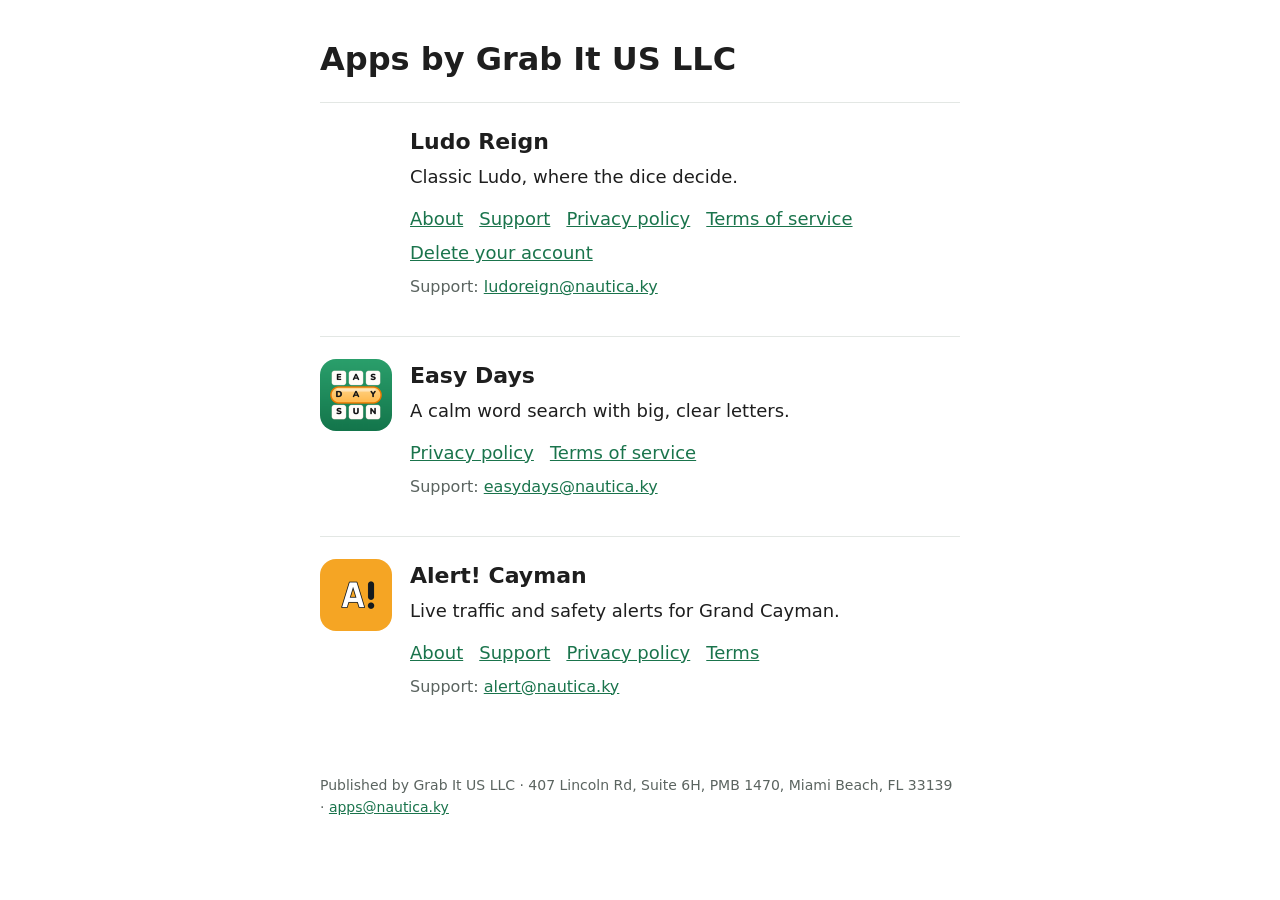
==== index.html @ 2778d13d "Add the app pages: Ludo Reign, Alert! Cayman, Easy Days and the app list Ludo Reign's five pages (fr" ====
<!doctype html>
<html lang="en">
<head>
<meta charset="utf-8">
<meta name="viewport" content="width=device-width, initial-scale=1">
<title>Apps by Grab It US LLC</title>
<link rel="stylesheet" href="/assets/site.css">
</head>
<body>
<main>
<h1>Apps by Grab It US LLC</h1>
<ul class="apps">
<li class="app">
<span class="noicon"></span>
<div>
<h2>Ludo Reign</h2>
<p>Classic Ludo, where the dice decide.</p>
<ul class="links"><li><a href="/ludo-reign/">About</a></li><li><a href="/ludo-reign/support/">Support</a></li><li><a href="/ludo-reign/privacy/">Privacy policy</a></li><li><a href="/ludo-reign/terms/">Terms of service</a></li><li><a href="/ludo-reign/delete-account/">Delete your account</a></li></ul>
<p class="email">Support: <a href="mailto:ludoreign@nautica.ky">ludoreign@nautica.ky</a></p>
</div>
</li>
<li class="app">
<img src="/assets/icons/easy-days.png" alt="" width="72" height="72">
<div>
<h2>Easy Days</h2>
<p>A calm word search with big, clear letters.</p>
<ul class="links"><li><a href="/easy-days/privacy/">Privacy policy</a></li><li><a href="/easy-days/terms/">Terms of service</a></li></ul>
<p class="email">Support: <a href="mailto:easydays@nautica.ky">easydays@nautica.ky</a></p>
</div>
</li>
<li class="app">
<img src="/assets/icons/alert-cayman.png" alt="" width="72" height="72">
<div>
<h2>Alert! Cayman</h2>
<p>Live traffic and safety alerts for Grand Cayman.</p>
<ul class="links"><li><a href="/alert-cayman/">About</a></li><li><a href="/alert-cayman/support/">Support</a></li><li><a href="/alert-cayman/privacy/">Privacy policy</a></li><li><a href="/alert-cayman/terms/">Terms</a></li></ul>
<p class="email">Support: <a href="mailto:alert@nautica.ky">alert@nautica.ky</a></p>
</div>
</li>
</ul>
</main>
<footer class="site-footer">Published by Grab It US LLC · 407 Lincoln Rd, Suite 6H, PMB 1470, Miami Beach, FL 33139 · <a href="mailto:apps@nautica.ky">apps@nautica.ky</a></footer>
</body>
</html>
---- assets/site.css ----
/* Home page and Easy Days pages. System fonts only. */
:root { --ink: #1e1e1e; --muted: #5b6460; --line: #e3e7e4; --accent: #1a744c; --bg: #ffffff; color-scheme: light; }
* { box-sizing: border-box; }
body { margin: 0; background: var(--bg); color: var(--ink); font: 18px/1.55 system-ui, -apple-system, "Segoe UI", Roboto, sans-serif; }
main, footer { max-width: 680px; margin: 0 auto; padding: 0 20px; }
main { padding-top: 40px; }
h1 { font-size: 32px; line-height: 1.2; margin: 0 0 24px; }
h2 { font-size: 22px; margin: 28px 0 8px; }
p { margin: 0 0 14px; }
a { color: var(--accent); }
ul.apps { list-style: none; padding: 0; margin: 0; }
li.app { display: flex; gap: 18px; padding: 22px 0; border-top: 1px solid var(--line); }
li.app img, li.app .noicon { border-radius: 16px; flex: none; width: 72px; height: 72px; }
li.app h2 { margin: 0 0 4px; }
ul.links { list-style: none; padding: 0; margin: 0 0 8px; display: flex; flex-wrap: wrap; gap: 6px 16px; }
p.email { color: var(--muted); font-size: 16px; }
footer.site-footer { padding-top: 40px; padding-bottom: 48px; color: var(--muted); font-size: 14px; }
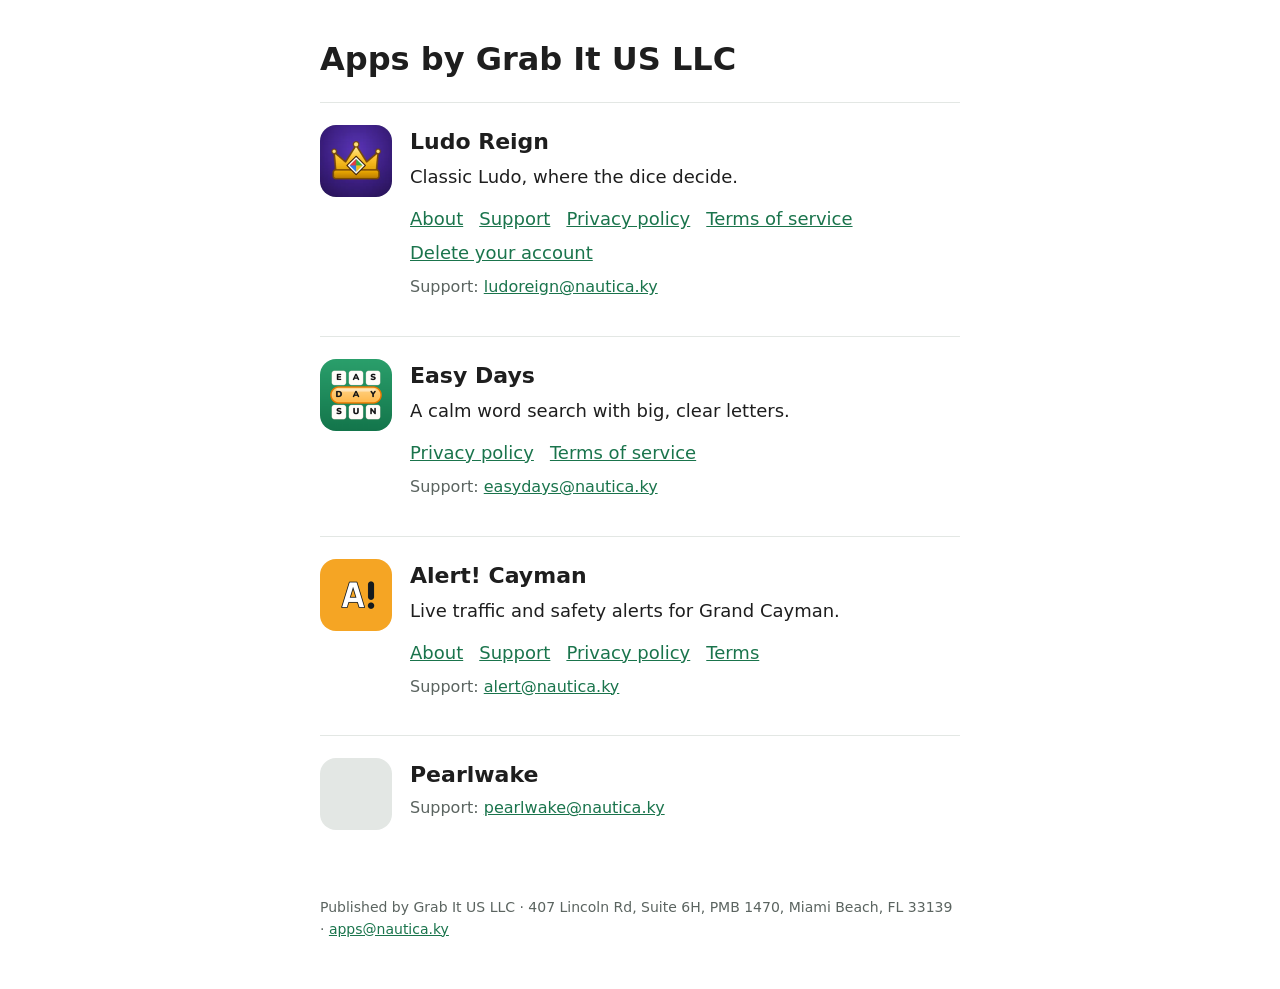
==== commit 246b0c99: "Revision 2: original footer links, Pearlwake, crown icon, checklist - Ludo Reign: every page keeps i" ====
--- a/index.html
+++ b/index.html
@@ -11,7 +11,7 @@
 <h1>Apps by Grab It US LLC</h1>
 <ul class="apps">
 <li class="app">
-<span class="noicon"></span>
+<img src="/assets/icons/ludo-reign.png" alt="" width="72" height="72">
 <div>
 <h2>Ludo Reign</h2>
 <p>Classic Ludo, where the dice decide.</p>
@@ -37,8 +37,17 @@
 <p class="email">Support: <a href="mailto:alert@nautica.ky">alert@nautica.ky</a></p>
 </div>
 </li>
+<li class="app">
+<span class="noicon"></span>
+<div>
+<h2>Pearlwake</h2>
+<p class="email">Support: <a href="mailto:pearlwake@nautica.ky">pearlwake@nautica.ky</a></p>
+</div>
+</li>
 </ul>
 </main>
-<footer class="site-footer">Published by Grab It US LLC · 407 Lincoln Rd, Suite 6H, PMB 1470, Miami Beach, FL 33139 · <a href="mailto:apps@nautica.ky">apps@nautica.ky</a></footer>
+<footer class="site-footer">
+<p class="publisher">Published by Grab It US LLC · 407 Lincoln Rd, Suite 6H, PMB 1470, Miami Beach, FL 33139 · <a href="mailto:apps@nautica.ky">apps@nautica.ky</a></p>
+</footer>
 </body>
 </html>
--- a/assets/site.css
+++ b/assets/site.css
@@ -11,7 +11,9 @@
 ul.apps { list-style: none; padding: 0; margin: 0; }
 li.app { display: flex; gap: 18px; padding: 22px 0; border-top: 1px solid var(--line); }
 li.app img, li.app .noicon { border-radius: 16px; flex: none; width: 72px; height: 72px; }
+li.app .noicon { background: var(--line); }
 li.app h2 { margin: 0 0 4px; }
 ul.links { list-style: none; padding: 0; margin: 0 0 8px; display: flex; flex-wrap: wrap; gap: 6px 16px; }
 p.email { color: var(--muted); font-size: 16px; }
 footer.site-footer { padding-top: 40px; padding-bottom: 48px; color: var(--muted); font-size: 14px; }
+footer.site-footer p { margin: 0; }
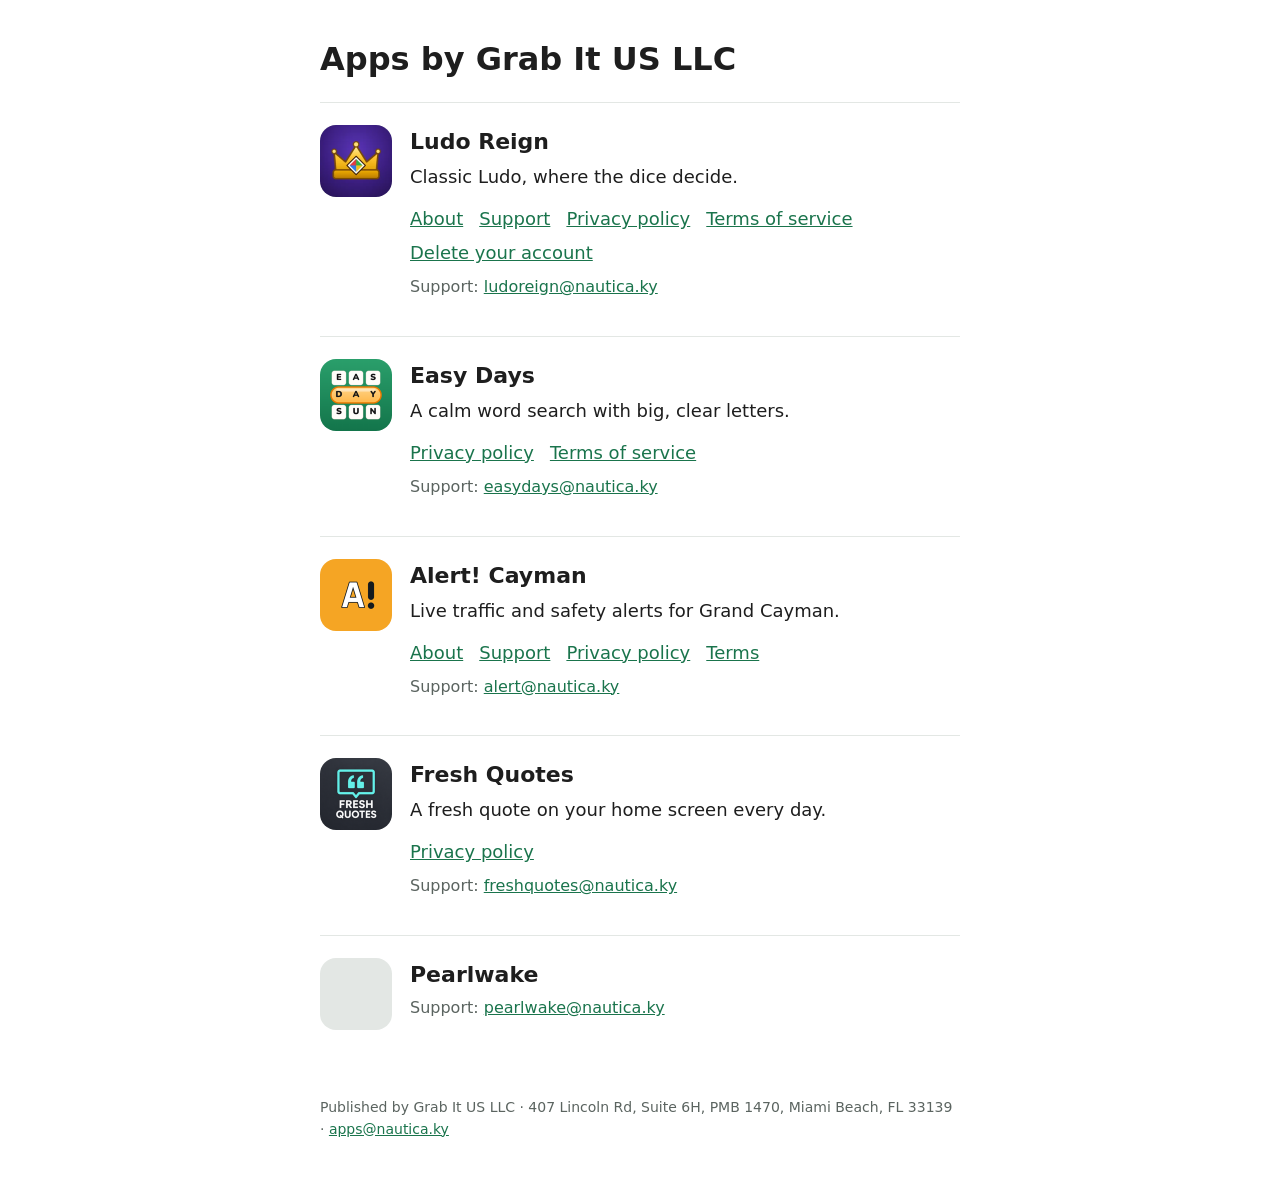
==== commit 9add2e7b: "Home page: add Fresh Quotes to the app list Brief FRESH_QUOTES_002, item 10. The icon is the app's 5" ====
--- a/index.html
+++ b/index.html
@@ -38,6 +38,15 @@
 </div>
 </li>
 <li class="app">
+<img src="/assets/icons/fresh-quotes.png" alt="" width="72" height="72">
+<div>
+<h2>Fresh Quotes</h2>
+<p>A fresh quote on your home screen every day.</p>
+<ul class="links"><li><a href="/fresh-quotes/privacy/">Privacy policy</a></li></ul>
+<p class="email">Support: <a href="mailto:freshquotes@nautica.ky">freshquotes@nautica.ky</a></p>
+</div>
+</li>
+<li class="app">
 <span class="noicon"></span>
 <div>
 <h2>Pearlwake</h2>
